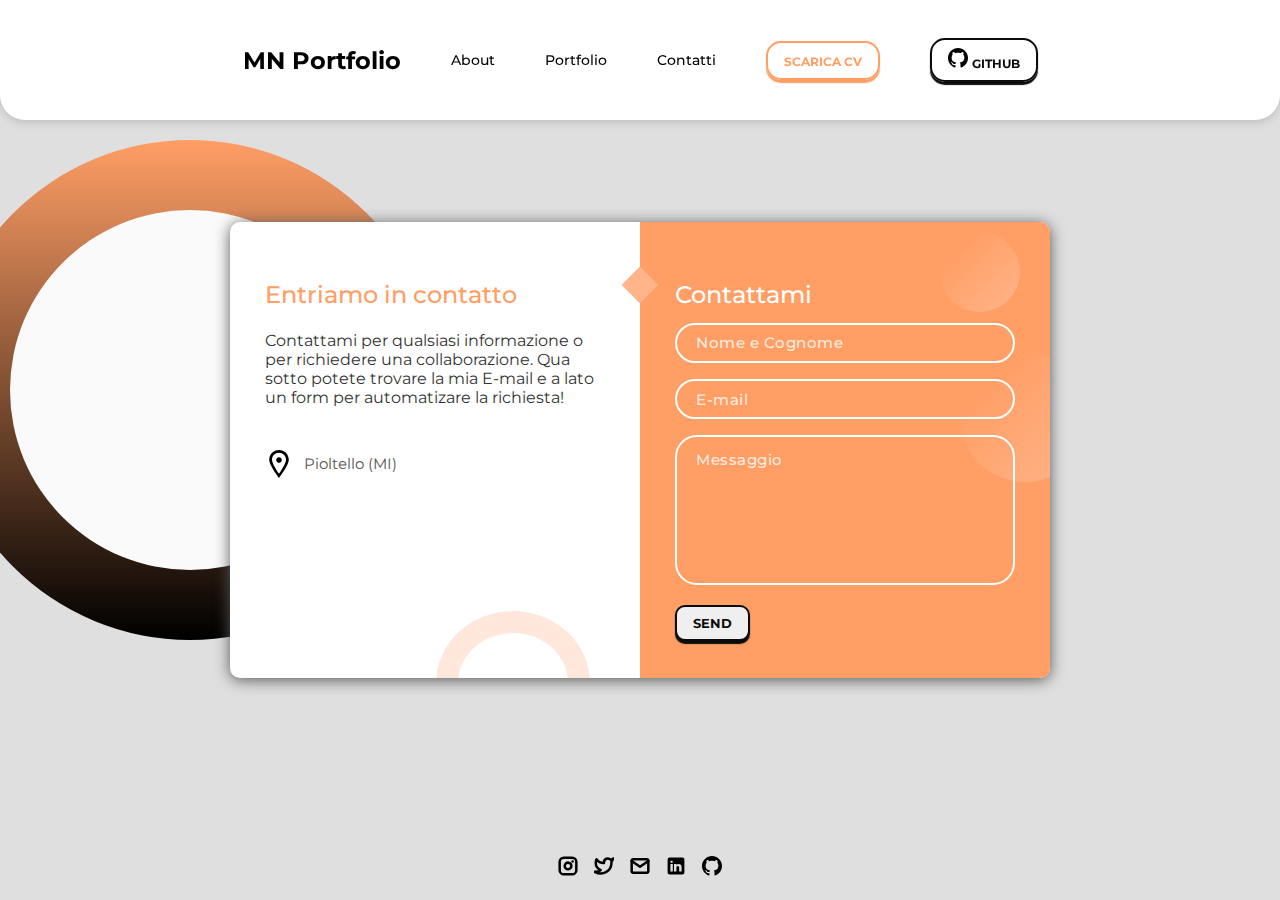
==== contact.html @ 37c0d74b "Changed readme.md and updated contact.html" ====
<!DOCTYPE html>
<html lang="en">
	<head>
		<meta charset="utf-8">

    <link rel="icon" href="./assets/images/DALL·E 2023-05-18 10.16.13.png" />
		<title>Marco Niccolini Portfolio</title>
    <meta name="description" content="A portfolio template for the Unemployables community.">
    <meta name="viewport" content="width=device-width, initial-scale=1" />
    <link rel="preconnect" href="https://fonts.googleapis.com">
    <link rel="preconnect" href="https://fonts.googleapis.com">
    <link rel="preconnect" href="https://fonts.gstatic.com" crossorigin>
    <link href="https://fonts.googleapis.com/css2?family=Montserrat:wght@300;400;500;700&display=swap" rel="stylesheet">

		<link rel="stylesheet" href="./css/layout.css">
    <link rel="stylesheet" href="./css/typography.css">
    <link rel="stylesheet" href="./css/utilities.css">

		<script defer src="./js/script.js"></script>
	</head>
	<body>
    <div class="navbar">
      <a class="nav-title-link" href="./index.html">
        <span class="nav-title">MN Portfolio</span>
        <a class="nav-menu" href="index.html#about-section">About</a>
        <a class="nav-menu" href="index.html#my-work-section">Portfolio</a>
        <a class="nav-menu" href="contact.html">Contatti</a>
        <a class="button2" href="assets/Marco+Niccolini+-+CV.pdf">
          <span class="button-text">Scarica CV</span>
        </a>
        <a class="button" href="https://github.com/Nicco6598">
          <image src="./assets/icons/github.svg" class="change-my-color"/>
          <span class="button-text">Github</span> 
        </a>
      </a>
    </div>


    <div class="container">
      <span class="big-circle"></span>
      <div class="form">
        <div class="contact-info">
          <h3 class="title">Entriamo in contatto</h3>
          <p class="text">
            Contattami per qualsiasi informazione o per richiedere una collaborazione.
            Qua sotto potete trovare la mia E-mail e a lato un form per automatizare la richiesta!
          </p>

          <div class="info">
            <div class="information">
              <img src="assets/icons/pin.svg" class="icon" alt="" />
              <p>Pioltello (MI)</p>
            </div>
          </div>
        </div>

        <div class="contact-form">
          <span class="circle one"></span>
          <span class="circle two"></span>

          <form action="index.html" autocomplete="off">
            <h3 class="title">Contattami</h3>
            <div class="input-container">
              <input type="text" name="name" class="input" placeholder="Nome e Cognome" required/>
            </div>
            <div class="input-container">
              <input type="email" name="email" class="input" placeholder="E-mail" required/>
            </div>
            <div class="input-container textarea">
              <textarea name="message" class="input" placeholder="Messaggio" required></textarea>
            </div>
            <input type="submit" value="Send" class="btn" />
          </form>
        </div>
      </div>
    </div>

    <div id="footer">
      <a class="icon-link" target="_blank" href="https://instagram.com/Niccu.98">
        <image src="./assets/icons/instagram.svg" class="footer-icon"/>
      </a>
      <a class="icon-link" target="_blank" href="https://twitter.com/DasNicco">
        <image src="./assets/icons/twitter.svg" class="footer-icon"/>
      </a>
      <a class="icon-link" target="_blank" href="mailto:nicco6598@gmail.com">
        <image src="./assets/icons/mail.svg" class="footer-icon"/>
      </a>
      <a class="icon-link" target="_blank" href="https://www.linkedin.com/in/marco-niccolini98/">
        <image src="./assets/icons/linkedin.svg" class="footer-icon"/>
      </a>
      <a class="icon-link" target="_blank" href="https://github.com/Nicco6598">
        <image src="./assets/icons/github.svg" class="footer-icon"/>
      </a>
    </div>

	</body>
</html>
---- css/layout.css ----
* {
  box-sizing: border-box;
}

html {
  text-size-adjust: none;
  -webkit-text-size-adjust: none;
  -moz-text-size-adjust: none;
  -ms-text-size-adjust: none;
}

body {
  margin: 0;
  -webkit-font-smoothing: antialiased;
  -moz-osx-font-smoothing: grayscale;
  background-color: #dfdfdf;
}




/* Main Page Layout */

#main-content {
  margin: 225px 425px;
  display: flex;
  flex-direction: column;
  gap: 96px;
}






/* Portfolio Header */

#portfolio-header {
  display: flex;
  gap: 20px;
  align-items: center;
  margin-top: -30px;
}

#portfolio-header-image-container {
  display: flex;
  flex-direction: column;
  gap: 10px;
  flex-basis: 50%;
  justify-content: center;
  align-items: center;
}

.portfolio-header-image {
  width: 50%;
  height: auto;
  border-radius: 15px;
  box-shadow: 0px 5px 15px #888888;
}

#portfolio-header-text-container {
  display: flex;
  flex-direction: column;
  gap: 34px;
  flex-basis: 50%;
  align-items: center;
}




/* About Section */

#about-section {
  display: flex;
  flex-direction: column;
  gap: 16px;
}

.about-section-content {
  display: flex;
  flex-direction: column;
  gap: 34px;
}




/* Project Section */

#my-work-section {
  display: flex;
  flex-direction: column;
  gap: 16px;
  align-items: center;
}

.projects-container {
  display: flex;
  gap: 30px 15px;
  flex-wrap: wrap;
  justify-content: space-around;
  align-items:flex-start;
}

    /* Project Cards */

    .project-card {
      max-width: calc((100% - 32px) / 3);
      display: flex;
      flex-direction: column;
      gap: 34px;
    }

    .project-card-text-container {
      flex-direction: column;
      display: flex;
      gap: 16px
    }

    .project-image {
      width: 100%;
      height: 200px;
      object-fit: cover;
      object-position: center;
    }




/* Project Pages */

#project-header {
  display: flex;
  flex-direction: column;
  gap: 16px;
}

.project-header-image {
  width: 100%;
  height: auto;
}

#project-details {
  display: flex;
  flex-direction: column;
  gap: 16px;
}

.project-details-content {
  display: flex;
  flex-direction: column;
  gap: 34px;
}

    /* Project Gallery */

    #project-gallery {
      display: flex;
      flex-direction: column;
      gap: 16px;
    }

    .project-gallery-content {
      display: flex;
      flex-wrap: wrap;
      gap: 34px 16px;
    }

    .gallery-image-container {
      width: 100%;
      display: flex;
      flex-direction: column;
      gap: 10px;
    }

    .gallery-image-container.half-width {
      width: calc((100% - 16px) / 2);
    }

    .gallery-image {
      width: 100%;
      height: auto;
    }


    .container {
      position: relative;
      width: 100%;
      min-height: 100vh;
      padding: 2rem;
      background-color: #dfdfdf;
      overflow: hidden;
      margin-bottom: 0px;
      display: flex;
      align-items: center;
      justify-content: center;
    }

    .container-sk{
      position: relative;
      width: 70%;
      min-height: 30vh;
      padding: 1rem;
      background-color: #dfdfdf;
      overflow: hidden;
      margin: auto;
      display: inline;
      align-items: center;
      justify-content: center;
      text-align: center;
    }
    
    .form {
      width: 100%;
      max-width: 820px;
      background-color: #fff;
      border-radius: 10px;
      box-shadow: 0px 2px 15px #585858;
      z-index: 1000;
      overflow: hidden;
      display: grid;
      grid-template-columns: repeat(2, 1fr);
    }
    
    .contact-form {
      background-color: #ff9e65;
      position: relative;
    }
    
    .circle {
      border-radius: 50%;
      background: linear-gradient(135deg, transparent 20%, #ffb489);
      position: absolute;
    }
    
    .circle.one {
      width: 130px;
      height: 130px;
      top: 130px;
      right: -40px;
    }
    
    .circle.two {
      width: 80px;
      height: 80px;
      top: 10px;
      right: 30px;
    }
    
    .contact-form:before {
      content: "";
      position: absolute;
      width: 26px;
      height: 26px;
      background-color: #ffb489;
      transform: rotate(45deg);
      top: 50px;
      left: -13px;
    }
    
    form {
      padding: 2.3rem 2.2rem;
      z-index: 10;
      overflow: hidden;
      position: relative;
    }
    
    .title {
      color: #fff;
      font-weight: 500;
      font-size: 1.5rem;
      line-height: 1;
      margin-bottom: 0.7rem;
    }
    
    .input-container {
      position: relative;
      margin: 1rem 0;
    }
    
    .input {
      width: 100%;
      outline: none;
      border: 2px solid #fff;
      background: none;
      padding: 0.6rem 1.2rem;
      color: #fff;
      font-weight: 500;
      font-size: 0.95rem;
      letter-spacing: 0.5px;
      border-radius: 25px;
      transition: 0.3s;
    }
    
    textarea.input {
      padding: 0.8rem 1.2rem;
      min-height: 150px;
      border-radius: 22px;
      resize: none;
      overflow-y: auto;
    }
    
    .input-container label {
      position: absolute;
      top: 50%;
      left: 15px;
      transform: translateY(-50%);
      padding: 0 0.4rem;
      color: #fafafa;
      font-size: 0.9rem;
      font-weight: 400;
      pointer-events: none;
      z-index: 1000;
      transition: 0.5s;
    }
    
    .input-container.textarea label {
      top: 1rem;
      transform: translateY(0);
    }
    
    .btn {
    padding: 8px 16px;
    border: 2px solid #0c0c0c;
    border-radius: 10px;
    color: #0c0c0c;
    text-decoration: none;
    width: fit-content;
    display: inline-block;
    gap: 5px;
    align-items: center;
    text-align:center;
    box-shadow: 0px 2.5px 1px #0c0c0c;
    transition: all 0.3s ease-in-out;;
    align-items: center;
    text-transform: uppercase;
    font-weight: bold;
    font-family: Montserrat;
    }
    
    .btn:hover {
      background-color: #000;
      color: #fff;
      box-shadow: 0px 5px 15px #888;
      transition: all 0.3s ease-in-out;;
      cursor: pointer;
    }
    
    .input-container span {
      position: absolute;
      top: 0;
      left: 25px;
      transform: translateY(-50%);
      font-size: 0.8rem;
      padding: 0 0.4rem;
      color: transparent;
      pointer-events: none;
      z-index: 500;
    }
    
    .input-container span:before,
    .input-container span:after {
      content: "";
      position: absolute;
      width: 10%;
      opacity: 0;
      transition: 0.3s;
      height: 5px;
      background-color: #c6b4f8;
      top: 50%;
      transform: translateY(-50%);
    }
    
    .input-container span:before {
      left: 50%;
    }
    
    .input-container span:after {
      right: 50%;
    }
    
    .input-container.focus label {
      top: 0;
      transform: translateY(-50%);
      left: 25px;
      font-size: 0.8rem;
    }
    
    .input-container.focus span:before,
    .input-container.focus span:after {
      width: 50%;
      opacity: 1;
    }
    
    .contact-info {
      padding: 2.3rem 2.2rem;
      position: relative;
    }
    
    .contact-info .title {
      color: #ff9e65;
    }
    
    .text {
      color: #333;
      margin: 1.5rem 0 2rem 0;
      font-family: Montserrat;
    }
    
    .information {
      display: flex;
      color: #555;
      margin: 0.7rem 0;
      align-items: center;
      font-size: 0.95rem;
    }
    
    .icon {
      width: 28px;
      margin-right: 0.7rem;
    }
    
    .social-media {
      padding: 2rem 0 0 0;
    }
    
    .social-media p {
      color: #333;
    }
    
    .social-icons {
      display: flex;
      margin-top: 0.5rem;
    }

    ::placeholder{
      color: white;
      opacity: 0.8;
      font-family: Montserrat;
    }
    
    .contact-info:before {
      content: "";
      position: absolute;
      width: 110px;
      height: 100px;
      border: 22px solid #ffb489;
      border-radius: 50%;
      bottom: -77px;
      right: 50px;
      opacity: 0.3;
    }
    
    .big-circle {
      position: absolute;
      width: 500px;
      height: 500px;
      border-radius: 50%;
      background: linear-gradient(to bottom, #ff9e65, #000000);
      bottom: 50%;
      right: 50%;
      transform: translate(-40%, 38%);
    }
    
    .big-circle:after {
      content: "";
      position: absolute;
      width: 360px;
      height: 360px;
      background-color: #fafafa;
      border-radius: 50%;
      top: calc(50% - 180px);
      left: calc(50% - 180px);
    }
    
    .square {
      position: absolute;
      height: 400px;
      top: 50%;
      left: 50%;
      transform: translate(181%, 11%);
      opacity: 0.2;
    }
    
    @media (max-width: 850px) {

      .container {
        padding: 1.5rem;
        margin-top: 247px;
        margin-bottom: 50px;
        z-index: 0;
      }
      
      .form {
        grid-template-columns: 1fr;
      }

      #portfolio-header{
        margin-top: 170px;
      }
    
      .contact-info:before {
        bottom: initial;
        top: -75px;
        right: 65px;
        transform: scale(0.95);
      }
    
      .contact-form:before {
        top: -13px;
        left: initial;
        right: 70px;
      }
    
      .square {
        transform: translate(140%, 43%);
        height: 350px;
      }
    
      .big-circle {
        bottom: 75%;
        transform: scale(0.9) translate(-40%, 30%);
        right: 50%;
      }
    
      .text {
        margin: 1rem 0 1.5rem 0;
      }
    }
    
    @media (max-width: 480px) {
      #main-content {
        margin: 150px 50px;
      }
    
      #portfolio-header {
          margin-top: 170px;
      }
    
      .project-card {
        max-width: calc((100% - 16px) / 2);
      }
      
      .container {
        padding: 1.5rem;
        margin-top: 247px;
        margin-bottom: 50px;
        z-index: 0;
      }
    
      .contact-info:before {
        display: none;
      }
    
      .square,
      .big-circle {
        display: none;
      }
    
      form,
      .contact-info {
        padding: 1.7rem 1.6rem;
      }
    
      .text,
      .information,
      .social-media p {
        font-size: 0.8rem;
      }
    
      .title {
        font-size: 1.15rem;
      }
    
      .social-icons a {
        width: 30px;
        height: 30px;
        line-height: 30px;
      }
    
      .icon {
        width: 23px;
      }
    
      .input {
        padding: 0.45rem 1.2rem;
      }
    
      .btn {
        padding: 0.45rem 1.2rem;
      }
    }


/* Extra Extra large devices (large laptops and desktops, 1200px and below) */
@media only screen and (max-width: 1600px) {
  #main-content {
    margin: 225px 275px;
  }
}

/* Extra large devices (large laptops and desktops, 1200px and below) */
@media only screen and (max-width: 1200px) {
  #main-content {
    margin: 225px 175px;
  }
}

/* Large devices (laptops/desktops, 1000px and below) */
@media only screen and (max-width: 1000px) {
  #main-content {
    margin: 225px 75px;
  }
}

/* Small devices (portrait tablets and large phones, 600px and below) */
@media only screen and (max-width: 600px) {
  #main-content {
    margin: 125px 20px;
  }

  .project-card {
    max-width: 100%;
  }
}
---- css/typography.css ----
body {
  font-family: 'Montserrat', sans-serif;
}

.nav-title {
  font-weight: 700;
  font-size: 24px;
}

.button-text {
  font-size: 14px;
  font-weight: 700;
  text-align: center;
}

.image-caption {
  font-size: 14px;
  font-weight: 400;
}

.main-title {
  font-size: 40px;
  font-weight: 700;
  text-align: center;
}

.subheader-text {
  font-size: 20px;
  font-weight: 700;
  text-align: center;
}

.body-text {
  font-size: 16px;
  font-weight: 400;
  text-align: justify;
  margin: 10px;
}

.body-texth{
  font-size: 16px;
  font-weight: 400;
  text-align: center;
  margin: 10px;
}

.skill-text {
  font-size: 14px;
  font-weight: 700;
  text-align: center;
  color: rgba(0, 0, 0, 0.8) ;
}

.project-card-text {
  overflow: hidden;
  text-overflow: ellipsis;
  display: -webkit-box;
  -webkit-line-clamp: 4;
  -webkit-box-orient: vertical;
}

.project-title {
  overflow: hidden;
  text-overflow: ellipsis;
  display: -webkit-box;
  -webkit-line-clamp: 1;
  -webkit-box-orient: vertical;
}


@media only screen and (max-width: 800px) {
  .main-title {
  font-size: 25px;
  font-weight: 700;
  }
}
---- css/utilities.css ----
/* Icons */

.right-arrow-icon {
  width: 16px;
  height: 16px;
  margin-top: 1px;
  align-items: center;
}

.footer-icon {
  width: 20px;
  height: 20px;
  align-items: center;
  justify-content: center;
  text-align: center;
  display:inline;
}

.s-cont {
  width: 100%; /* Full width */
  background-color: #ffffff; /* Grey background */
  border-radius: 10px;
  margin:auto;
  box-shadow: 0px 2.5px 1px #0c0c0c;
  border: 2px solid #0c0c0c;
  transition: all 0.3s ease-in-out;
}

.s-cont:hover .skills {
  color: black;
  transition: all 0.3s ease-in-out;
}

.skills {
  text-align: center; /* Right-align text */
  padding-top: 5px; /* Add top padding */
  padding-bottom: 5px; /* Add bottom padding */
  color: rgb(0, 0, 0); /* White text color */
  font-family: Montserrat;
  font-style:oblique;
  font-weight: 700;
  transition: all 0.3s ease-in-out;
}

.html{
  width:80%;
  background-color:#ff9e65;
  border-radius: 7px;
  box-shadow: 3px 0px 8px #8d8d8d;
  animation: html 5s;
}

@keyframes html{
  0%{
    width: 0%;
  }100%{
    width: 80%;
  }
}
@keyframes js{
  0%{
    width: 0%;
  }100%{
    width: 60%;
  }
}
@keyframes css{
  0%{
    width: 0%;
  }100%{
    width: 80%;
  }
}
@keyframes py{
  0%{
    width: 0%;
  }100%{
    width: 85%;
  }
}

.css{
  width:80%;
  background-color:#ff9e65;
  border-radius: 7px;
  box-shadow: 3px 0px 8px #8d8d8d;
  animation: css 5s;
}

.js{
  width:60%;
  background-color:#ff9e65;
  border-radius: 7px;
  box-shadow: 3px 0px 8px #8d8d8d;
  animation: js 5s;
}

.py{
  width:85%;
  background-color:#ff9e65;
  border-radius: 7px;
  box-shadow: 3px 0px 8px #8d8d8d;
  animation: py 5s;
}

a.icon-link {
  transition: transform 200ms ease-in-out;
}

a.icon-link:hover {
  cursor: pointer;
  stroke-width: 5;
  margin: 0;
  transform: rotate(15deg);
}


/* Navbar Styling */

.navbar {
  text-align: center;
  padding: 1em;
  display: flex;
  position:fixed;
  justify-content: center;
  align-items: center;
  top: 0px;
  width:100%;
  background-color: hsla(0, 0%, 100%, 1);
  border-radius: 0px 0px 25px 25px;
  box-shadow: 0px 2px 10px #bbbbbb;
  z-index: 100;
  height: 120px;
}


.navbar > a{
  margin-left:25px;
  margin-right:25px;
  text-align: center;
  justify-content: center;
}

.nav-menu{
  font-size: 14px;
  font-weight: 500;
  text-decoration: none;
  color: #000000;
  text-align: center;
  transition: transform 0.3s;
}

.nav-menu:hover{
  font-size: 14px;
  font-weight: 500;
  text-decoration: none;
  color: #ff9e65;
  transform: scale(1.1);
  transition: transform 0.3s;
}
.nav-menu:active{
  font-size: 14px;
  font-weight: 500;
  text-decoration: none;
  color: #ff9e65;
  transition: transform 0.3s;
}

.card {
  width: 300px;
  height: 300px;
  position: relative;
  margin: 20px;
  overflow: hidden;
  border-radius: 15px;
  box-shadow: 0px 5px 15px #888888;
}

.card:hover .image {
  transform: scale(1.15);
  opacity: 0.25;
}

.image {
  width: 100%;
  height: auto;
  transition: transform 0.5s, opacity 0.3s;
}

.card-content {
  position: absolute;
  bottom: 0;
  left: 0;
  padding: 10px;
  background-color: rgba(0, 0, 0, 0);
  text-align: center;
  color: #000000;
  border-radius: 15px;
  width: 100%;
  opacity: 0;
  transition: opacity 0.5s;
}

.Tag {
  z-index: 3;
  padding: 5px 10px ;
  top: 5px;
  left: 15px;
  border-radius: 20px;
  background-color: #00adfd;
  text-align: center;
  color: white;
  font-weight: 700;
  font-size: 12px;
  width: fit-content;
  position: absolute;
  box-shadow: 0px 2px 10px #888888;
}


.TagF {
  z-index: 3;
  padding: 5px 10px ;
  top: 5px;
  left: 15px;
  border-radius: 20px;
  background-color: #fd0076;
  text-align: center;
  color: white;
  font-weight: 700;
  font-size: 12px;
  width: fit-content;
  position: absolute;
  box-shadow: 0px 2px 10px #888888;
}

.TagNew {
  z-index: 3;
  padding: 5px 10px ;
  top: 5px;
  left: 15px;
  border-radius: 20px;
  background-color: #ff9100;
  text-align: center;
  color: white;
  font-weight: 700;
  font-size: 12px;
  width: fit-content;
  position: absolute;
  box-shadow: 0px 2px 10px #888888;
}

.card:hover .card-content {
  opacity: 1;
}

.card-title {
  font-size: 18px;
  margin: 0;
  font-weight: 700;
}

.card-description {
  font-size: 14px;
  margin: 10px 0;
  font-weight: 500;
  font-style: italic;
}

.card-link {
  color: #fff;
  text-decoration: none;
}

.nav-title-link {
  color: black;
  text-decoration: none;
  transition: color 0.5s;
}

.nav-title-link:hover {
  text-decoration: none;
  color: #946dff;
  transition: color 0.5s;
}


/* Button Styling */

a.button {
  padding: 8px 16px;
  border: 2px solid #0c0c0c;
  border-radius: 15px;
  color: #0c0c0c;
  text-decoration: none;
  width: fit-content;
  display: inline-block;
  gap: 5px;
  align-items: center;
  text-align:center;
  box-shadow: 0px 2.5px 1px #0c0c0c;
  transition: all 0.3s ease-in-out;;
  align-items: center;
}

a.button2 {
  padding: 8px 16px;
  border: 2px solid #ff9e65;
  border-radius: 15px;
  color: #ff9e65;
  text-align: center;
  text-decoration: none;
  width: fit-content;
  display: inline;
  gap: 5px;
  align-items: center;
  transition: color 0.3s;
  box-shadow: 0px 2.5px 1px #ff9e65;
  transition: all 0.3s ease-in-out;;
}

a.button2 > span{
  font-size: 12px;
  font-weight: 700;
  align-items: center;
  text-align: center;
  justify-content: center;
  text-transform: uppercase;
}

a.button > span{
  font-size: 12px;
  font-weight: 700;
  align-items: center;
  text-align: center;
  justify-content: center;
  text-transform: uppercase;
  display:inline;
  margin: auto;
}

.change-my-color {
  width: 20px;
  height: auto;
  align-items: center;
  justify-content: space-between;
  display: inline;
  margin-left: auto;
  margin-right: auto;
  transition: all 0.5s ease-in-out;;
}

a.button:hover .change-my-color{
  filter: invert(100%) sepia(100%) saturate(0%) hue-rotate(288deg) brightness(102%) contrast(102%) !important;
  transition: all 0.3s ease-in-out;;
}

a.button:hover {
  text-decoration-thickness: 2px;
  cursor: pointer;
  background-color: #0c0c0c;
  border: 2px solid #0c0c0c;
  color: #ffffff;
  align-items: center;
  box-shadow: 0px 5px 15px #888888;
  transition: all 0.3s ease-in-out;;
}

a.button2:hover {
  text-decoration-thickness: 2px;
  cursor: pointer;
  background-color: #ff9e65;
  color: white;
  box-shadow: 0px 5px 15px #ff9d6577;
  transition: all 0.3s ease-in-out;;
}


/* Footer Styling */

#footer {
  width: 100%;
  display: flex;
  padding: 1em;
  justify-content: center;
  align-items: center;
  position:relative;
  text-align: center;
  margin-top: -60px;
  clear: both;
  gap: 16px;
}

/* Link Styling */
a.no-underline {
  text-decoration: none;
  color: black
}

a.no-underline:hover {
  text-decoration: underline;
  cursor: pointer;
}

/* Small devices (portrait tablets and large phones, 800px and below) */
@media only screen and (max-width: 850px) {
  #footer {
    padding: 20px 20px;
  }

  .navbar {
    padding: 1em;
    background-color: rgb(255, 255, 255);
    width: 100%;
    text-align: center;
    top: 0px;
    margin: auto;
    display: inline;
    border-radius: 0px 0px 15px 15px;
    justify-content:center;
    align-items:center;
    position:fixed;
    z-index: 5;
    height: fit-content;
  }

  .navbar > a {
    display: flex;
    margin-top: 15px;
    margin-bottom: 15px;
    text-align: center;
    justify-content: center;
    font-weight: 500;
    font-size: 14px;
  }

  .nav-menu{
    font-size: 12px;
    font-weight: 500;
    text-decoration: none;
    color: #000000;
    text-align: center;
    transition: transform 0.3s;
  }

  .card {
    width: 150px;
    height: 150px;
    position: relative;
    margin: 20px;
    overflow: hidden;
    border-radius: 15px;
    box-shadow: 0px 5px 15px #888888;
  }

  .card-title {
    font-size: 12px;
    margin: 0;
    font-weight: 700;
  }
  .card-description {
    font-size: 8px;
    margin: 10px 0;
    font-weight: 500;
    font-style: italic;
  }

  .Tag {
    font-size: 10px;
    font-weight: 500;
  }

  .TagF {
    font-size: 10px;
    font-weight: 500;
  }

  .TagNew {
    font-size: 10px;
    font-weight: 500;
  }

  a.button{
    padding: 5px 10px;
    margin-top: 10px;
    display: inline-block;  
    border-radius: 13px;
    text-align: center;
  }

  a.button2{
    padding: 5px 10px;
    margin-top: 10px;
    display: inline-block;  
    border-radius: 13px;
    text-align: center;
  }

  a.button > span{
    font-size: 12px;
    font-weight: 700;
    align-items: center;
  }

  a.button2 > span{
    font-size: 10px;
    font-weight: 700;
    align-items: center;
    display: inline-block; 
  }

  .change-my-color{
    display: none;
  }
  
}
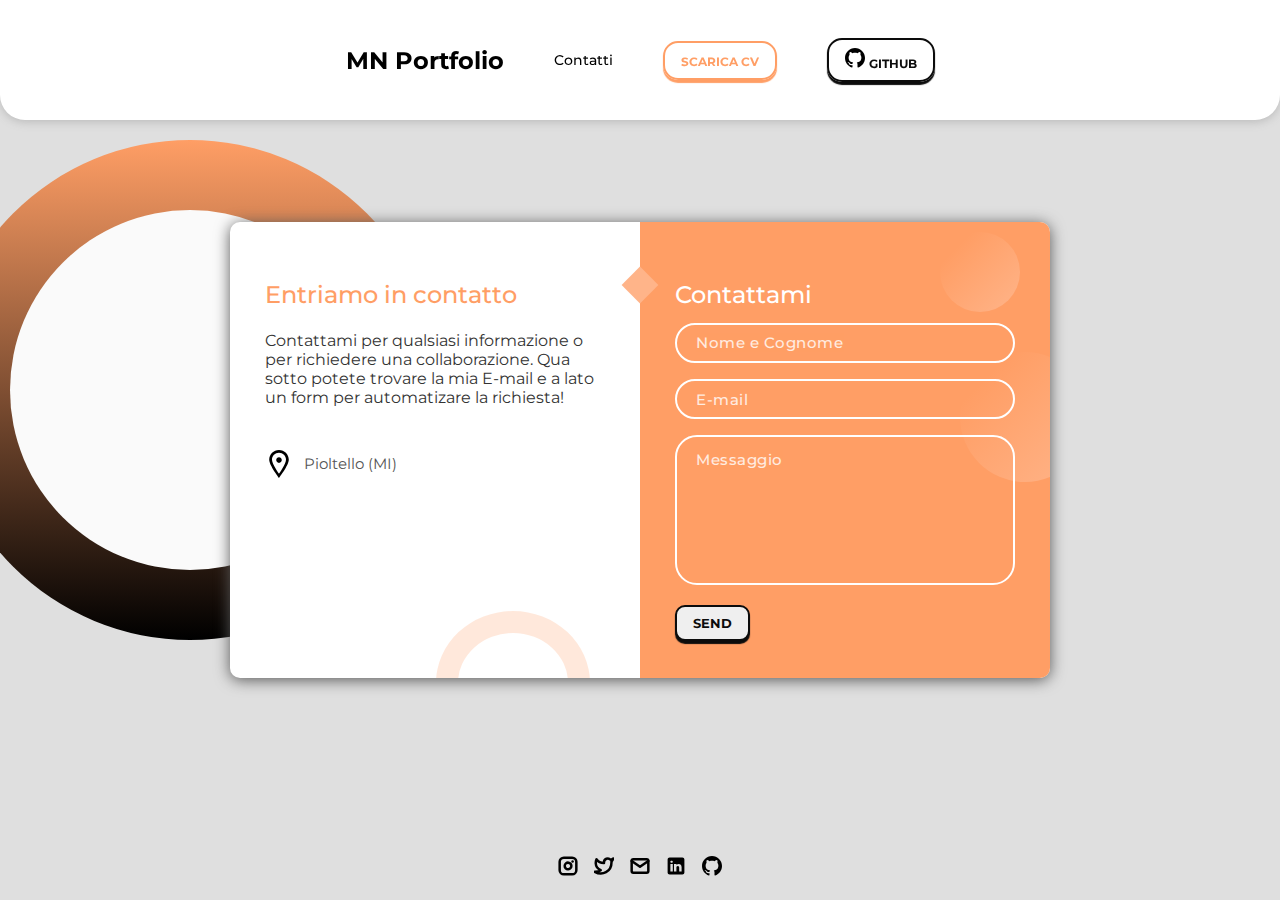
==== commit d9e4f313: "SEO rules in img, canonical href added and changed some typography styles" ====
--- a/contact.html
+++ b/contact.html
@@ -1,12 +1,23 @@
 <!DOCTYPE html>
 <html lang="en">
 	<head>
-		<meta charset="utf-8">
+    <!--Metadata-->
+    <meta charset="utf-8">
+    <meta name="description" content="Marco Niccolini Portfolio Contacts">
+    <meta name="keywords" content="HTML, CSS, JavaScript, Portfolio, Contacts">
+    <meta name="author" content="Marco Niccolini">
+    <meta name="viewport" content="width=device-width, initial-scale=1.0">
+
+    <!-- Open Graph Meta -->
+    <meta property="og:title" content="Marco Niccolini Porfolio Contacts" />
+    <meta property="og:description" content="Sezione contattami del mio portfolio" />
+    <meta property="og:type" content="Contacts" />
+    <meta property="og:url" content="https://nicco6598.github.io/contact.html" />
+    <meta property="og:image" content="https://nicco6598.github.io/assets/images/Contacts.jpg" />
 
     <link rel="icon" href="./assets/images/DALL·E 2023-05-18 10.16.13.png" />
 		<title>Marco Niccolini Portfolio</title>
-    <meta name="description" content="A portfolio template for the Unemployables community.">
-    <meta name="viewport" content="width=device-width, initial-scale=1" />
+    <link rel='canonical' href='https://nicco6598.github.io/contact.html' />
     <link rel="preconnect" href="https://fonts.googleapis.com">
     <link rel="preconnect" href="https://fonts.googleapis.com">
     <link rel="preconnect" href="https://fonts.gstatic.com" crossorigin>
@@ -17,23 +28,27 @@
     <link rel="stylesheet" href="./css/utilities.css">
 
 		<script defer src="./js/script.js"></script>
+
 	</head>
 	<body>
-    <div class="navbar">
-      <a class="nav-title-link" href="./index.html">
-        <span class="nav-title">MN Portfolio</span>
-        <a class="nav-menu" href="index.html#about-section">About</a>
-        <a class="nav-menu" href="index.html#my-work-section">Portfolio</a>
-        <a class="nav-menu" href="contact.html">Contatti</a>
-        <a class="button2" href="assets/Marco+Niccolini+-+CV.pdf">
-          <span class="button-text">Scarica CV</span>
-        </a>
-        <a class="button" href="https://github.com/Nicco6598">
-          <image src="./assets/icons/github.svg" class="change-my-color"/>
-          <span class="button-text">Github</span> 
-        </a>
-      </a>
-    </div>
+    <nav id="hamnav">
+      <!-- (B) THE HAMBURGER -->
+      <label for="hamburger">&#9776;</label>
+      <input type="checkbox" id="hamburger"/>
+      <div class="navbar">
+          <a class="nav-title-link" href="./index.html">
+            <span class="nav-title">MN Portfolio</span>
+            <a class="nav-menu" href="contact.html">Contatti</a>
+            <a class="button2" target="_blank" href="assets/Marco+Niccolini+-+CV.pdf" alt="PDF Resume downloadable">
+              <span class="button-text">Scarica CV</span>
+            </a>
+            <a class="button" target="_blank" href="https://github.com/Nicco6598">
+              <image src="./assets/icons/github.svg" class="change-my-color" alt="Github logo button repository"/>
+              <span class="button-text">Github</span> 
+            </a>
+          </a>
+      </div>
+    </nav>
 
 
     <div class="container">
@@ -48,7 +63,7 @@
 
           <div class="info">
             <div class="information">
-              <img src="assets/icons/pin.svg" class="icon" alt="" />
+              <img src="assets/icons/pin.svg" class="icon" alt="Google Pin Maps icon svg" />
               <p>Pioltello (MI)</p>
             </div>
           </div>
@@ -76,19 +91,19 @@
     </div>
 
     <div id="footer">
-      <a class="icon-link" target="_blank" href="https://instagram.com/Niccu.98">
+      <a class="icon-link" target="_blank" href="https://instagram.com/Niccu.98" alt="Instagram Logo to Profile">
         <image src="./assets/icons/instagram.svg" class="footer-icon"/>
       </a>
-      <a class="icon-link" target="_blank" href="https://twitter.com/DasNicco">
+      <a class="icon-link" target="_blank" href="https://twitter.com/DasNicco" alt="Twitter Logo to Profile">
         <image src="./assets/icons/twitter.svg" class="footer-icon"/>
       </a>
-      <a class="icon-link" target="_blank" href="mailto:nicco6598@gmail.com">
+      <a class="icon-link" target="_blank" href="mailto:nicco6598@gmail.com" alt="Email Logo to Personal Email">
         <image src="./assets/icons/mail.svg" class="footer-icon"/>
       </a>
-      <a class="icon-link" target="_blank" href="https://www.linkedin.com/in/marco-niccolini98/">
+      <a class="icon-link" target="_blank" href="https://www.linkedin.com/in/marco-niccolini98/" alt="LinkedIn Logo to Profile">
         <image src="./assets/icons/linkedin.svg" class="footer-icon"/>
       </a>
-      <a class="icon-link" target="_blank" href="https://github.com/Nicco6598">
+      <a class="icon-link" target="_blank" href="https://github.com/Nicco6598" alt="Github Logo to Repository">
         <image src="./assets/icons/github.svg" class="footer-icon"/>
       </a>
     </div>
--- a/css/layout.css
+++ b/css/layout.css
@@ -14,6 +14,7 @@
   -webkit-font-smoothing: antialiased;
   -moz-osx-font-smoothing: grayscale;
   background-color: #dfdfdf;
+  height: auto;
 }
 
 
@@ -39,7 +40,6 @@
   display: flex;
   gap: 20px;
   align-items: center;
-  margin-top: -30px;
 }
 
 #portfolio-header-image-container {
@@ -199,7 +199,7 @@
 
     .container-sk{
       position: relative;
-      width: 70%;
+      width: 80%;
       min-height: 30vh;
       padding: 1rem;
       background-color: #dfdfdf;
@@ -473,7 +473,7 @@
       top: calc(50% - 180px);
       left: calc(50% - 180px);
     }
-    
+
     .square {
       position: absolute;
       height: 400px;
@@ -487,9 +487,21 @@
 
       .container {
         padding: 1.5rem;
-        margin-top: 247px;
+        margin-top: 40px;
         margin-bottom: 50px;
         z-index: 0;
+      }
+
+      .container-sk {
+        width: 100%;
+      }
+
+      #portfolio-header-text-container {
+        width: inherit;
+        margin: 0 auto;
+        display: block;
+        text-align: center;
+        flex: row;
       }
       
       .form {
@@ -497,7 +509,11 @@
       }
 
       #portfolio-header{
-        margin-top: 170px;
+        width: auto;
+        display: block;
+        margin-bottom: 10px;
+        margin-top: auto;
+        position: relative;
       }
     
       .contact-info:before {
@@ -535,7 +551,7 @@
       }
     
       #portfolio-header {
-          margin-top: 170px;
+          margin-top: 20px;
       }
     
       .project-card {
@@ -544,7 +560,7 @@
       
       .container {
         padding: 1.5rem;
-        margin-top: 247px;
+        margin-top: 40px;
         margin-bottom: 50px;
         z-index: 0;
       }
@@ -596,21 +612,21 @@
 /* Extra Extra large devices (large laptops and desktops, 1200px and below) */
 @media only screen and (max-width: 1600px) {
   #main-content {
-    margin: 225px 275px;
+    margin: 225px 105px;
   }
 }
 
 /* Extra large devices (large laptops and desktops, 1200px and below) */
 @media only screen and (max-width: 1200px) {
   #main-content {
-    margin: 225px 175px;
+    margin: 225px 55px;
   }
 }
 
 /* Large devices (laptops/desktops, 1000px and below) */
 @media only screen and (max-width: 1000px) {
   #main-content {
-    margin: 225px 75px;
+    margin: 225px 155px;
   }
 }
 
--- a/css/typography.css
+++ b/css/typography.css
@@ -22,18 +22,20 @@
   font-size: 40px;
   font-weight: 700;
   text-align: center;
+  color:#a33c00;
 }
 
 .subheader-text {
   font-size: 20px;
   font-weight: 700;
   text-align: center;
+  color: #a33c00;
 }
 
 .body-text {
   font-size: 16px;
   font-weight: 400;
-  text-align: justify;
+  text-align: left;
   margin: 10px;
 }
 
@@ -42,6 +44,7 @@
   font-weight: 400;
   text-align: center;
   margin: 10px;
+  color: #000000;
 }
 
 .skill-text {
--- a/css/utilities.css
+++ b/css/utilities.css
@@ -126,11 +126,12 @@
   justify-content: center;
   align-items: center;
   top: 0px;
+  left: 0px;
   width:100%;
   background-color: hsla(0, 0%, 100%, 1);
   border-radius: 0px 0px 25px 25px;
   box-shadow: 0px 2px 10px #bbbbbb;
-  z-index: 100;
+  z-index: 5;
   height: 120px;
 }
 
@@ -168,9 +169,10 @@
 }
 
 .card {
-  width: 300px;
-  height: 300px;
+  width: 250px;
+  height: 250px;
   position: relative;
+  display: flex;
   margin: 20px;
   overflow: hidden;
   border-radius: 15px;
@@ -403,36 +405,90 @@
   cursor: pointer;
 }
 
+/* [ON BIG SCREEN] */
+/* (A) WRAPPER */
+#hamnav {
+  width: 100%;
+  background: #00000000;
+  position: fixed;
+  top: 10px;
+  left: 10px;
+  z-index: 10;
+}
+
+/* (B) HORIZONTAL MENU ITEMS */
+
+/* (C) HIDE HAMBURGER */
+#hamnav label, #hamburger { 
+  display: none; 
+  position: absolute;
+}
+
+
 /* Small devices (portrait tablets and large phones, 800px and below) */
-@media only screen and (max-width: 850px) {
+@media only screen and (max-width: 1000px) {
   #footer {
     padding: 20px 20px;
   }
-
-  .navbar {
-    padding: 1em;
-    background-color: rgb(255, 255, 255);
+  /* (A) BREAK INTO VERTICAL MENU */
+  .navbar a {
+    display: block;
+    width: 100%;
+    transition: width 2s, height 4s;
+  }
+ 
+  /* (B) SHOW HAMBURGER ICON */
+  #hamnav label { 
+    display: inline-block; 
+    color: rgb(0, 0, 0);
+    background: #00000000;
+    font-style: normal;
+    top:10px;
+    text-align: center;
+    width: 12%;
+    box-shadow: 0px 5px 15px #47474777;
+    left: 10px;
+    z-index: 10;
+    border-radius: 30px;
+    position: absolute;
+    font-size: 1.2em;
+    padding: 5px;
+    transition: all 1s;
+  }
+
+  /* (C) TOGGLE SHOW/HIDE MENU */
+  .navbar { 
+    display: none; 
+    transition: all 1s;
+  }
+  #hamnav input:checked ~ .navbar { 
     width: 100%;
     text-align: center;
-    top: 0px;
-    margin: auto;
-    display: inline;
-    border-radius: 0px 0px 15px 15px;
+    left: -10px;
+    padding-top: 250px;
+    padding-right: 65px;
+    top:-10px;
+    display: block;
+    background-size: cover;
+    height: 100vh;
+    border-radius: 0px;
     justify-content:center;
     align-items:center;
-    position:fixed;
-    z-index: 5;
-    height: fit-content;
+    position:relative;
+    z-index: 1;
+    transition: all 1s;
   }
 
   .navbar > a {
-    display: flex;
+    display: block;
     margin-top: 15px;
     margin-bottom: 15px;
     text-align: center;
     justify-content: center;
     font-weight: 500;
+    width: 100%;
     font-size: 14px;
+    transition: width 2s, height 4s;
   }
 
   .nav-menu{
@@ -442,12 +498,15 @@
     color: #000000;
     text-align: center;
     transition: transform 0.3s;
+    transition: width 2s, height 4s;
   }
 
   .card {
-    width: 150px;
-    height: 150px;
+    width: 300px;
+    height: 300px;
     position: relative;
+    display: block;
+    flex-direction: column;
     margin: 20px;
     overflow: hidden;
     border-radius: 15px;
@@ -455,12 +514,12 @@
   }
 
   .card-title {
-    font-size: 12px;
+    font-size: 16px;
     margin: 0;
     font-weight: 700;
   }
   .card-description {
-    font-size: 8px;
+    font-size: 12px;
     margin: 10px 0;
     font-weight: 500;
     font-style: italic;
